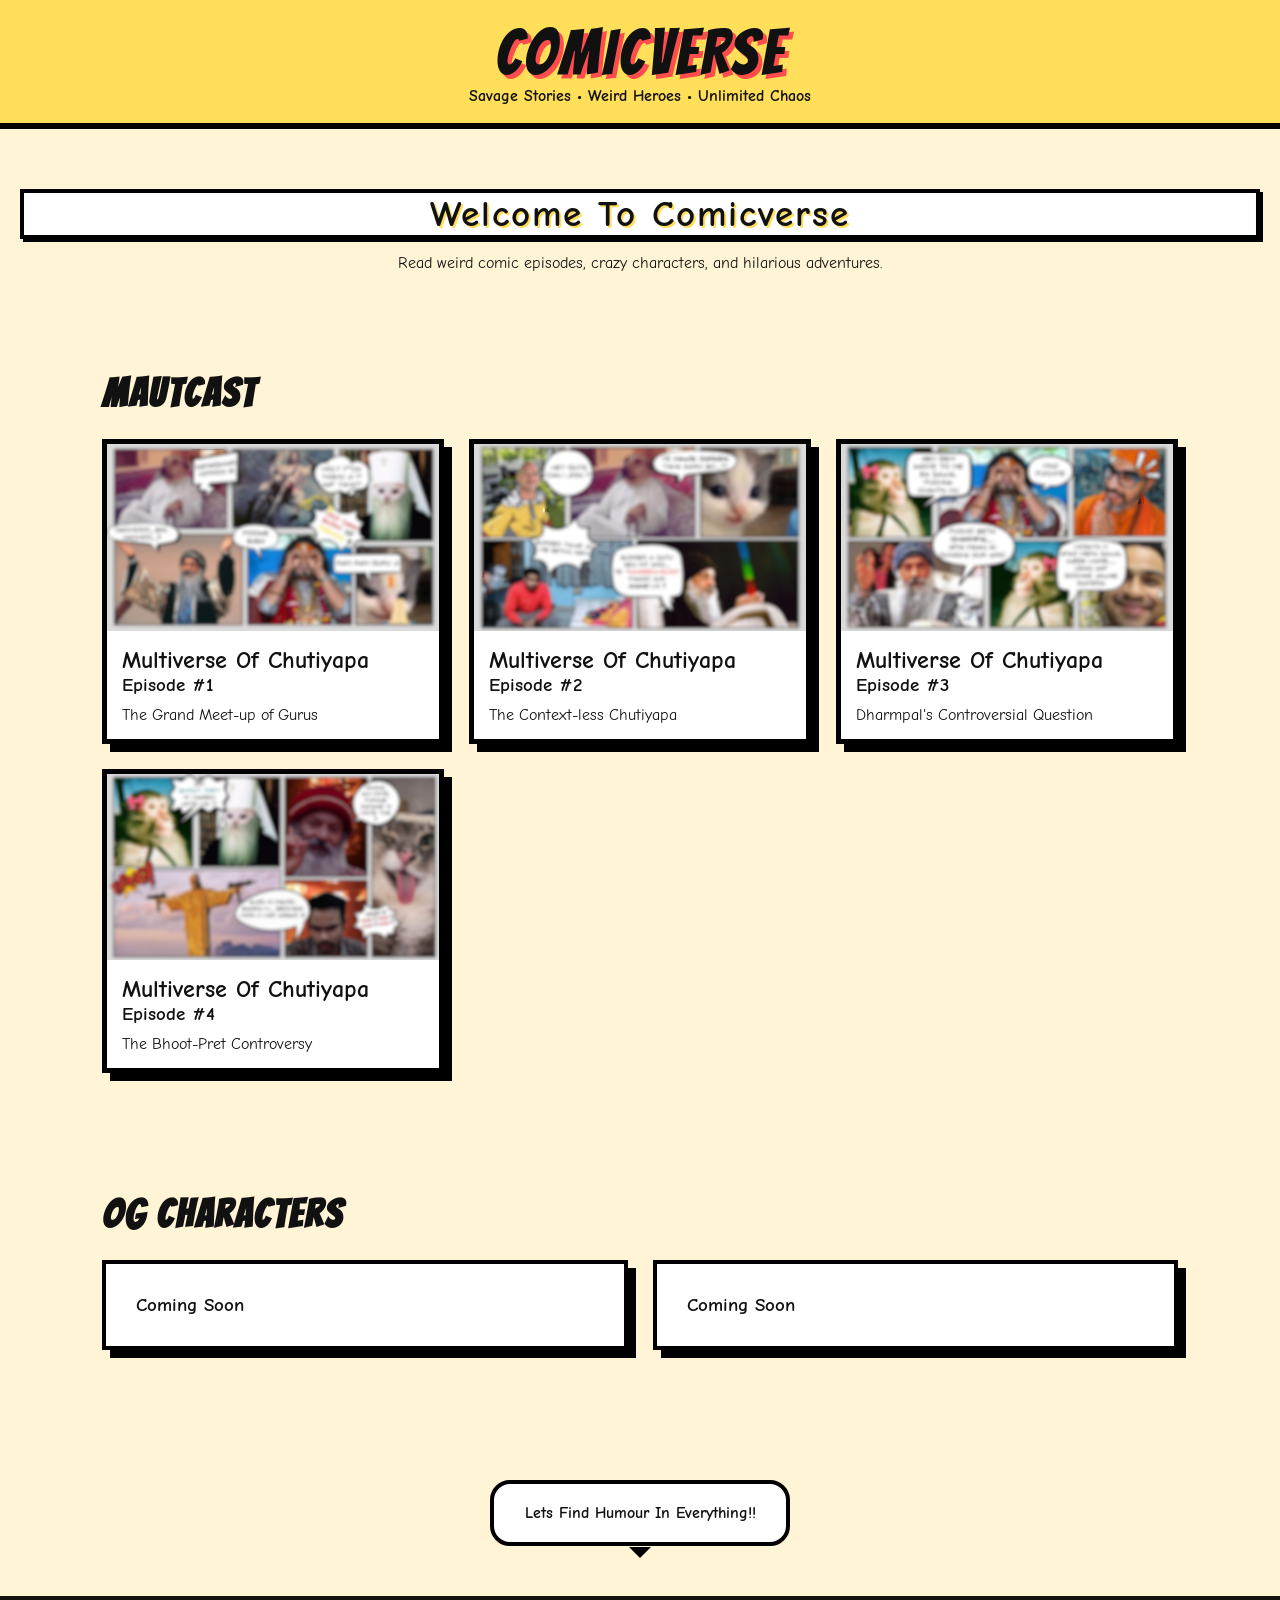
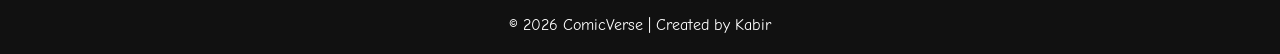
==== index.html @ feb4267c "Adding files via upload" ====
<!DOCTYPE html>
<html lang="en">
<head>
    <meta charset="UTF-8">
    <meta name="viewport" content="width=device-width, initial-scale=1.0">
    <title>ComicVerse</title>

    <link rel="stylesheet" href="style.css">
</head>
<body>

<header>
    <div class="logo">COMICVERSE</div>
    <p class="tagline">Savage Stories • Weird Heroes • Unlimited Chaos</p>
</header>

<section class="hero">
    <h1>Welcome To Comicverse</h1>
    <p>
        Read weird comic episodes, crazy characters,
        and hilarious adventures.
    </p>
</section>

<section class="comics">

    <h2 class="section-title">Mautcast</h2>

    <div class="comic-grid">
    <a href="/episode1.html" class="comic-link">
        <div class="comic-card">
            <img src="/images/Ep-1 The Gathering BLUR.jpg" alt="Episode 1">
            <div class="comic-info">
                <h2 class="comic-title">Multiverse Of Chutiyapa</h2>
                <h3>Episode #1</h3>
                <p>The Grand Meet-up of Gurus</p>
            </div>
        </div>
    </a>

    <a href="/episode2.html" class="comic-link">
        <div class="comic-card">
            <img src="/images/Ep-2 Chutiyapa Without Context BLUR.jpg" alt="Episode 2">
            <div class="comic-info">
                <h2 class="comic-title">Multiverse Of Chutiyapa</h2>
                <h3>Episode #2</h3>
                <p>The Context-less Chutiyapa</p>
            </div>
        </div>
    </a>

    <a href="/episode3.html" class="comic-link">
        <div class="comic-card">
            <img src="/images/Ep-3 The Controversey BLUR.jpg" alt="Episode 3">
            <div class="comic-info">
                <h2 class="comic-title">Multiverse Of Chutiyapa</h2>
                <h3>Episode #3</h3>
                <p>Dharmpal's Controversial Question</p>
            </div>
        </div>
    </a>

    <a href="/episode4.html" class="comic-link">
        <div class="comic-card">
            <img src="/images/Ep-4 The Controversey BLUR.jpg" alt="Episode 4">
            <div class="comic-info">
                <h2 class="comic-title">Multiverse Of Chutiyapa</h2>
                <h3>Episode #4</h3>
                <p>The Bhoot-Pret Controversy</p>
            </div>
        </div>
    </a>
    
    <!-- <a href="episode.html" class="comic-link">
        <div class="comic-card">
            <img src="Thumbnail Img" alt="Episode ">
            <div class="comic-info">
                <h2 class="comic-title"> Multiverse Of Chutiyapa </h2>
                <h3>Episode #</h3>
                <p> Subtitle of episode </p>
            </div>
        </div>
    </a> -->

</div>

</section>

<section id="characters">
    <h2 class="section-title">OG CHARACTERS</h2>

    <div class="character-grid">
        <div class="character-card">
            <h3>Coming Soon</h3>
            <!-- <p>Professional chaos generator.</p> -->
        </div>
        
        <div class="character-card">
            <h3>Coming Soon</h3>
            <!-- <p>Fish demon with opinions.</p> -->
        </div>
    </div>

</section>

<div class="speech">
    Lets Find Humour In Everything!!
</div>

<footer>
    © 2026 ComicVerse | Created by Kabir
</footer>

</body>
</html>
---- style.css ----
@import url('https://fonts.googleapis.com/css2?family=Bangers&family=Comic+Neue:wght@400;700&display=swap');

*{
    margin:0;
    padding:0;
    box-sizing:border-box;
}

body{
    font-family:'Comic Neue', cursive;
    background:#fff4d6;
    color:#111;
}

header{
    background:#ffde59;
    border-bottom:6px solid #000;
    text-align: center;
    padding: 18px;
    position: sticky;
    top : 0;
    /* z-index: 1; */
}


.logo{
    font-family:'Bangers', cursive;
    font-size:4rem;
    letter-spacing:3px;
    text-shadow:4px 4px #ff4d4d;
}

.tagline{
    font-weight:bold;
}

.hero{
    padding:60px 20px;
    text-align:center;
}

.hero h1{
    font-family:'Comic Neue', cursive;
    font-size:2.3rem;
    letter-spacing:2px;
    text-shadow:2px 2px #ffde59;
    margin-bottom: 15px;
    background:white;
    border: 4px solid black;
    box-shadow: 3px 3px 0 black;
    overflow:hidden;
    transition:0.3s;
}

.hero p{
    max-width:700px;
    margin:auto;
}

.comics{
    padding:40px 8%;
}

.section-title{
    font-family:'Bangers', cursive;
    font-size:2.5rem;
    letter-spacing:2px;
    margin-bottom:25px;
}

.comic-grid{
    display:grid;
    grid-template-columns:repeat(auto-fit,minmax(280px,1fr));
    gap:25px;
}

.comic-link{
    text-decoration:none;
    color:inherit;
}

.comic-card{
    background:white;
    border: 5px solid black;
    box-shadow: 8px 8px 0 black;
    overflow: hidden;
    transition:0.3s;
}

.comic-card:hover{
    transform:translateY(-8px);
}

.comic-card img{
    width:100%;
    display:block;
}

.comic-info{
    padding:15px;
}

.comic-info h3{
    margin-bottom:10px;
}

.speech{
    width:300px;
    background:white;
    border:4px solid black;
    border-radius:20px;
    margin:50px auto;
    padding:20px;
    text-align:center;
    font-weight:bold;
    position:relative;
}

.speech::after{
    content:"";
    position:absolute;
    bottom:-16.2px;
    left:50%;
    transform:translateX(-50%);
    border-width:11px 11px 0;
    border-style:solid;
    border-color:black transparent transparent;
}

footer{
    background:#111;
    color:white;
    text-align:center;
    padding:20px;
    margin-top:50px;
}

/* Characters */

#characters{
    padding:80px 8%;
}

.character-grid{
    display:grid;
    grid-template-columns:repeat(auto-fit,minmax(300px,1fr));
    gap:25px;
}

.character-card{
    background:#fff;
    padding:30px;
    border:4px solid black;
    box-shadow:8px 8px black;
    overflow: hidden;
    transition:0.3s;
}

.character-card:hover{
    transform:translateY(-8px);
}

/* ==========================
   EPISODE PAGE
========================== */

.back-btn{
    display:inline-block;
    text-decoration:none;
    color:black;
    font-weight:bold;
    margin-bottom:20px;
}

.episode-title{
    font-family:'Bangers', cursive;
    font-size:3rem;
    letter-spacing:2px;
}

.episode-subtitle{
    margin-top:10px;
    font-weight:bold;
}

.episode-cover{
    max-width:900px;
    margin:40px auto;
    padding:0 20px;
}

.episode-cover img{
    width:100%;
    border:5px solid black;
    box-shadow:8px 8px 0 black;
}

.episode-description{
    max-width:800px;
    margin:40px auto;
    padding:20px;
    background:white;
    border:4px solid black;
    box-shadow:6px 6px 0 black;
}

.episode-description h2{
    margin-bottom:10px;
}

/* .comic-reader{
    max-width:1000px;
    margin:50px auto;
} */

.comic-page{
    width:100%;
    display:block;
    border:5px solid black;
    box-shadow:8px 8px 0 black;
}

.episode-navigation{
    display:flex;
    justify-content:center;
    gap:20px;
    margin:50px 0;
    flex-wrap:wrap;
}

.nav-btn{
    text-decoration:none;
    color:black;
    background:#ffde59;
    border:4px solid black;
    padding:12px 20px;
    font-weight:bold;
    box-shadow:4px 4px 0 black;
    transition:0.3s;
}

.nav-btn:hover{
    transform:translateY(-4px);
}

/* .episode_footer {
    background:#111;
    color:white;
    text-align:center;
    padding:20px;
} */
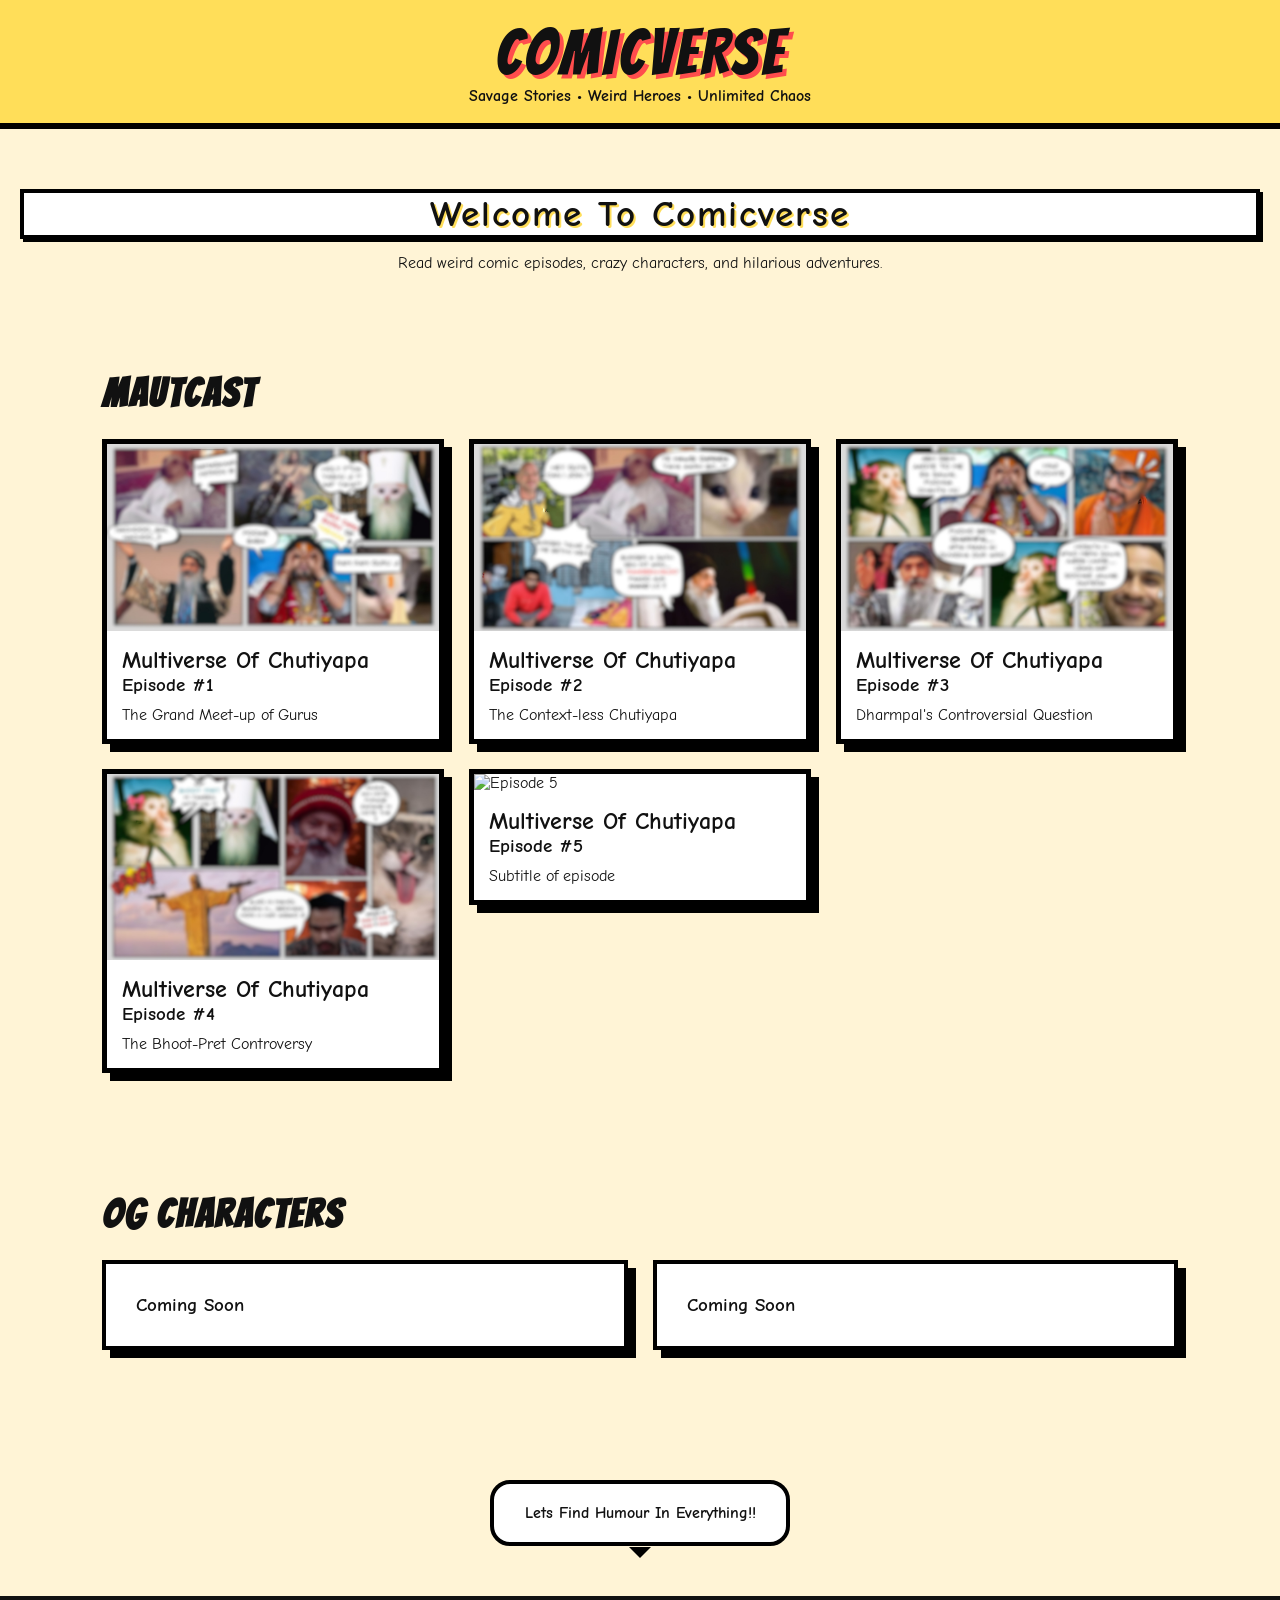
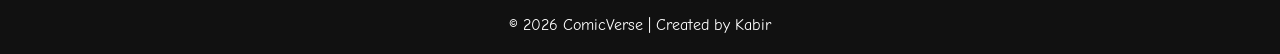
==== commit 64cfec95: "Added episode 6 and updated pages" ====
--- a/index.html
+++ b/index.html
@@ -71,12 +71,23 @@
         </div>
     </a>
     
-    <!-- <a href="episode.html" class="comic-link">
+    <a href="/episode5.html" class="comic-link">
         <div class="comic-card">
-            <img src="Thumbnail Img" alt="Episode ">
+            <img src="Thumbnail Img" alt="Episode 5">
             <div class="comic-info">
                 <h2 class="comic-title"> Multiverse Of Chutiyapa </h2>
-                <h3>Episode #</h3>
+                <h3>Episode #5</h3>
+                <p> Subtitle of episode </p>
+            </div>
+        </div>
+    </a>
+
+    <!-- <a href="/episode6.html" class="comic-link">
+        <div class="comic-card">
+            <img src="Thumbnail Img" alt="Episode 6">
+            <div class="comic-info">
+                <h2 class="comic-title"> Multiverse Of Chutiyapa </h2>
+                <h3>Episode #6</h3>
                 <p> Subtitle of episode </p>
             </div>
         </div>
